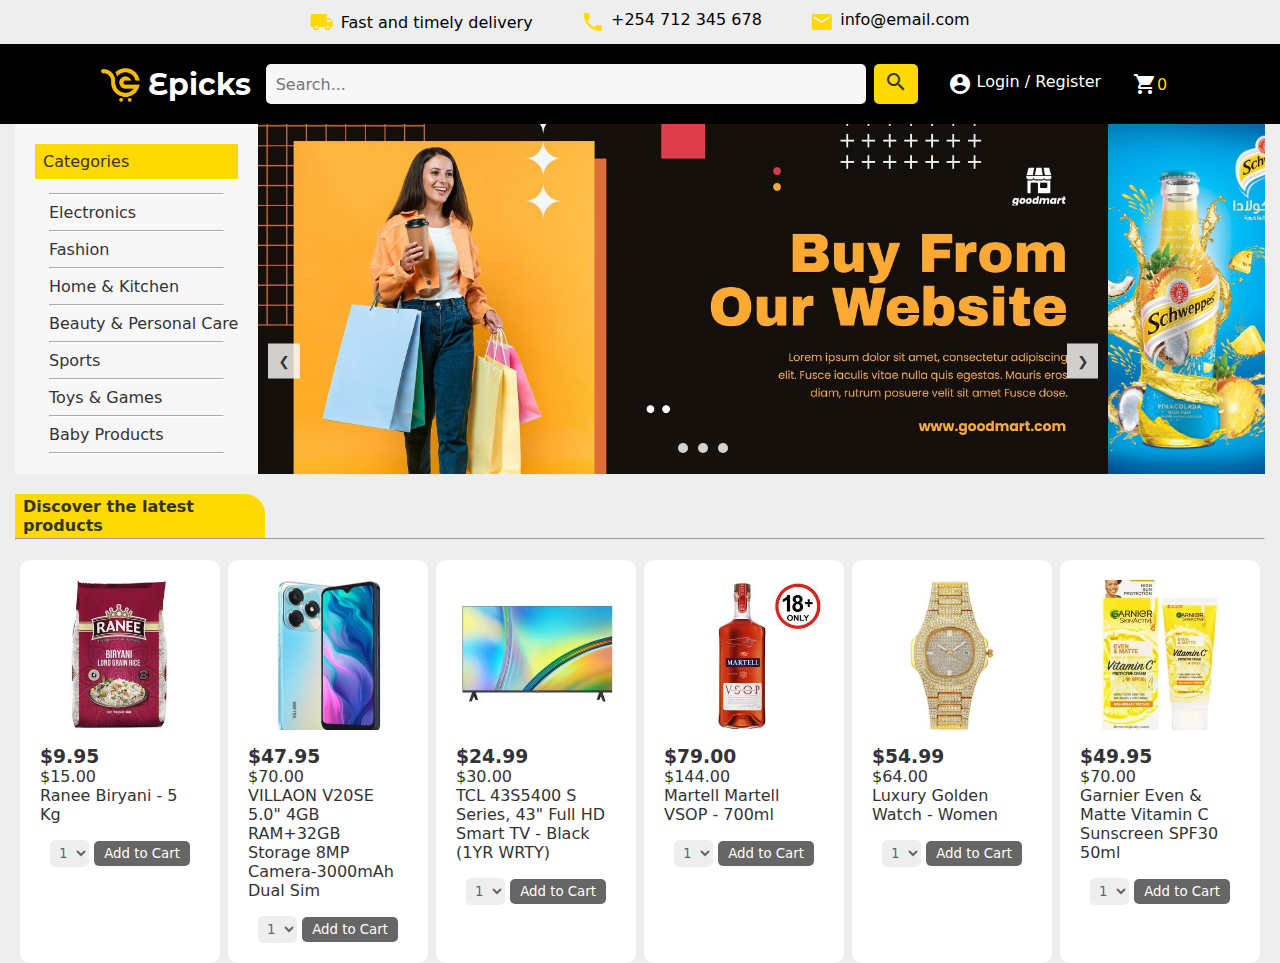
==== index.html @ 4ba67c9f ""Updated index.html and styles/style.css: removed a comment in index.html and added new CSS classes " ====
<!DOCTYPE html>
<html lang="en">
<head>
    <meta charset="UTF-8">
    <meta name="viewport" content="width=device-width, initial-scale=1.0">
    <link href="https://fonts.googleapis.com/icon?family=Material+Icons" rel="stylesheet">
    <link rel="stylesheet" href="styles/style.css">
    <link rel="shortcut icon" href="images/favicon/image.png" >
    <title>Epicks Online Shop</title>
</head>
<body>

<!-- Header section -->    
    <div id="submenu" class="submenu">
        <i id="sub-menu-close" class="submenu-close material-icons">cancel</i>
        <ul>
            <li>Cart (0)</li>
            <li>checkout</li>
            <li>Login</li>
            <li>Profile</li>
            <li>Contacts</li>
        </ul>
    </div>
    <div class="delivery-contacts">
        <div class="delivery">
            <i class="material-icons">local_shipping</i>
            <span>Fast and timely delivery</span>
        </div>
        
        <div class="contacts">
            <div class="phone">
                <i class="material-icons">phone</i>
                <span>+254 712 345 678</span>
                
            </div>
            <div class="email">
                <i class="material-icons">email</i>
                <span>info@email.com</span>
            </div>
        </div>
        

    </div>
    <div class="header-container">
        <div class="header">
            <div class="logo">
                <img src="images/logo.png" alt="Logo">
                <span>Epicks</span>
            </div>

                <div class="search">
                    <input type="search" placeholder="Search...">
                    <button class="search-btn">
                        <i class="material-icons">search</i>
                    </button>
                </div>

                

                <div class="cart-profile">
                    <div class="profile">
                    
                        <i class="material-icons">account_circle</i>
                        <span>Login / Register</span>
                    
                    </div>

                    

                    <div class="cart">
                        <i class="material-icons">shopping_cart</i>
                        <span>0</span>
                    </div>

                </div>         
        </div>
        <div class="search-2">
            <i id="menu-open-btn" class=" submenu-open material-icons">menu</i>
            <input type="search" placeholder="Search...">
            <button class="search-btn">
                <i class="material-icons">search</i>
            </button>
            
        </div>
    </div>
<!-- Header section -->


<!-- Hero-section -->
    <div class="hero-section">
        <div class="categories">
            <p>Categories</p>
            <ul><hr>
                <li><a href="">Electronics</a></li> <hr>
                <li><a href="">Fashion</a></li><hr>
                <li><a href="">Home & Kitchen</a></li><hr>
                <li><a href="">Beauty & Personal Care</a></li><hr>
                <li><a href="">Sports</a></li><hr>
                <li><a href="">Toys & Games</a></li><hr>
                <li><a href="">Baby Products</a></li><hr>

            </ul>
        </div>
        <div class="carousel">
            <div class="carousel-images" id="carouselImages">
                <img src="images/carousel/image1.jpg" alt="Image 1">
                <img src="images/carousel/image2.jpg" alt="Image 2">
                <img src="images/carousel/image3.jpg" alt="Image 3">
                
                
            </div>
            <button class="carousel-button left" id="prevBtn">&#10094;</button>
            <button class="carousel-button right" id="nextBtn">&#10095;</button>
        </div> 

        <div class="carousel-dots" id="carouselDots"></div>

        <div class="ad-poster">
            <img src="images/ads/Schweppes.jpeg" alt="">
            
        </div>
    </div>
<!-- Hero-section -->

<!-- shop Section -->
 <div class="shop-section">
    <div class="shop-header">
        <p>Discover the latest products</p>
    </div>
    <hr>
    <div class="shop-products">
        <div class="shop-product">
            <img src="images/products/product1.jpg" alt="Product 1">
            <div class="price-desc">
                <div class="price">
                    <h3>$9.95</h3><span>$15.00</span>
                </div>
                <p>Ranee Biryani - 5 Kg</p>
            </div>
            <div class="qty-price">
                <select name="quantity" id="">
                    <option value="1">1</option>
                    <option value="2">2</option>
                    <option value="3">3</option>
                    <option value="4">4</option>
                    <option value="5">5</option>
                </select>
                <button class="shop-button">Add to Cart</button>
            </div>
        </div>
        <div class="shop-product">
            <img src="images/products/product2.jpg" alt="Product 2">
            <div class="price-desc">
                <div class="price">
                    <h3>$47.95</h3><span>$70.00</span>
                </div>
                <p>VILLAON V20SE 5.0" 4GB RAM+32GB Storage 8MP Camera-3000mAh Dual Sim</p>
            </div>
            <div class="qty-price">
                <select name="quantity" id="">
                    <option value="1">1</option>
                    <option value="2">2</option>
                    <option value="3">3</option>
                    <option value="4">4</option>
                    <option value="5">5</option>
                </select>
                <button class="shop-button">Add to Cart</button>
            </div>

        </div>
        <div class="shop-product">
            <img src="images/products/product3.jpg" alt="Product 3">
            <div class="price-desc">
                <div class="price">
                    <h3>$24.99</h3><span>$30.00</span>
                </div>
                <p>TCL 43S5400 S Series, 43" Full HD Smart TV - Black (1YR WRTY)</p>
            </div>
            <div class="qty-price">
                <select name="quantity" id="">
                    <option value="1">1</option>
                    <option value="2">2</option>
                    <option value="3">3</option>
                    <option value="4">4</option>
                    <option value="5">5</option>
                </select>
                <button class="shop-button">Add to Cart</button>
            </div>

        </div>
        <div class="shop-product">
            <img src="images/products/product4.jpg" alt="Product 4">
            <div class="price-desc">
                <div class="price">
                    <h3>$79.00</h3><span>$144.00</span>
                </div>
                <p>Martell Martell VSOP - 700ml</p>
            </div>
            <div class="qty-price">
                <select name="quantity" id="">
                    <option value="1">1</option>
                    <option value="2">2</option>
                    <option value="3">3</option>
                    <option value="4">4</option>
                    <option value="5">5</option>
                </select>
                <button class="shop-button">Add to Cart</button>
            </div>
        </div>
        <div class="shop-product">
            <img src="images/products/product5.jpg" alt="Product 5">
            <div class="price-desc">
                <div class="price">
                    <h3>$54.99</h3><span>$64.00</span>
                </div>
                <p>Luxury Golden Watch - Women</p>
            </div>
        <div class="qty-price">
            <select name="quantity" id="">
                <option value="1">1</option>
                <option value="2">2</option>
                <option value="3">3</option>
                <option value="4">4</option>
                <option value="5">5</option>
            </select>
            <button class="shop-button">Add to Cart</button>
        </div>
        </div>
        <div class="shop-product">
            <img src="images/products/product6.jpg" alt="Product 6">
            <div class="price-desc">
                <div class="price"><h3>$49.95</h3><span>$70.00</span></div>
                <p>Garnier Even & Matte Vitamin C Sunscreen SPF30 50ml</p>
            </div>
            <div class="qty-price">
                <select name="quantity" id="">
                    <option value="1">1</option>
                    <option value="2">2</option>
                    <option value="3">3</option>
                    <option value="4">4</option>
                    <option value="5">5</option>
                </select>
                <button class="shop-button">Add to Cart</button>
            </div>
        </div>
    </div>
 </div>
<!-- shop Section -->

<script>
    document.addEventListener('DOMContentLoaded', () => {
            const subMenuOpen = document.getElementById('menu-open-btn');
            const subMenuClass = document.getElementById('submenu');

            subMenuOpen.addEventListener('click', () => {
                subMenuClass.classList.toggle('open-submenu');
            });

            const subMenuClose = document.getElementById('sub-menu-close');
            subMenuClose.addEventListener('click', () => {
                subMenuClass.classList.remove('open-submenu');
            })
        });

       document.addEventListener('DOMContentLoaded', () => {
            let currentIndex = 0;

            const images = document.querySelectorAll('#carouselImages img');
            const totalImages = images.length;

            // Create dots
            const dotsContainer = document.getElementById('carouselDots');
            for (let i = 0; i < totalImages; i++) {
                const dot = document.createElement('span');
                dot.classList.add('dot');
                dot.addEventListener('click', () => {
                    currentIndex = i; // Set current index to the clicked dot index
                    updateCarousel();
                });
                dotsContainer.appendChild(dot);
            }

            const updateDots = () => {
                const dots = document.querySelectorAll('.dot');
                dots.forEach((dot, index) => {
                    dot.classList.toggle('active', index === currentIndex);
                });
            };

            const updateCarousel = () => {
                const carouselImages = document.getElementById('carouselImages');
                const offset = -currentIndex * 100;
                carouselImages.style.transform = `translateX(${offset}%)`;
                updateDots(); 
            };

            const nextImage = () => {
                currentIndex = (currentIndex + 1) % totalImages;
                updateCarousel();
            };

            const prevImage = () => {
                currentIndex = (currentIndex - 1 + totalImages) % totalImages;
                updateCarousel();
            };

            setInterval(nextImage, 5000);

            document.getElementById('nextBtn').addEventListener('click', nextImage);
            document.getElementById('prevBtn').addEventListener('click', prevImage);
        });



</script>

</body>
</html>
---- styles/style.css ----
@import url('https://fonts.googleapis.com/css2?family=Montserrat+Alternates:ital,wght@0,100;0,200;0,300;0,400;0,500;0,600;0,700;0,800;0,900;1,100;1,200;1,300;1,400;1,500;1,600;1,700;1,800;1,900&display=swap');

:root{
    --primary-color: #06373d;
    --secondary-color: #ffd900;
    --background-color: #f7f7f7;
    --background-color-light:#eeeeee ;
    --background-color-dark:var(--text-color-dark);
    --text-color: #333;
    --text-color-light: #666;
    --text-color-extra-light: #ffffff;
    --text-color-dark: #000;
    --shadow-color: #ccc;
    --shadow-color-dark: #333;
    --shadow-color-light: #fff;

}
*{
    box-sizing: border-box;
    margin: 0;
    padding: 0;
    font-family: system-ui, -apple-system, BlinkMacSystemFont, 'Segoe UI', Roboto, Oxygen, Ubuntu, Cantarell, 'Open Sans', 'Helvetica Neue', sans-serif;
    color: var(--text-color);
    list-style: none;
    text-decoration: none;
}
body{
    background-color: var(--background-color-light);
}
.open-submenu{
    display: flex !important;
}
.search-2 .submenu-open{
    color: var(--text-color-extra-light);
    font-size: 40px;

}
.submenu{
    background-color: var(--background-color-light);
    padding: 30px 20px;
    position: absolute;
    z-index: 10000;
    top:0;
    width: 100%;
    display:none
}
.submenu ul{
    display: flex;
    flex-direction: column;
}
.submenu ul li{
  padding: 8px;
  border-radius: 5px;
  width:280px;
}
.submenu ul li:hover{
    background-color: var(--secondary-color);
    cursor: pointer;
    font-weight: 500;
}
.submenu-close{
    position:absolute;
    right: 4%;
    top: 2%;
    color: var(--secondary-color);
}
.delivery-contacts{
    justify-content: center;   
    gap: 3rem;
    padding: 10px;
    
}
.delivery-contacts, .delivery,.contacts{
    display: flex;
    align-items: center;
}

.delivery .material-icons,
.contacts .material-icons {
    color: var(--secondary-color);
}
.delivery span,
.contacts span{
        color: var(--text-color-dark);
}
.contacts{
    gap: 3rem
}

.phone ,.email,.delivery{
    display: flex;
    gap: .4rem
}

.header-container{
    width: 100%;
    display: flex;
    background-color: var(--background-color-dark);
    padding: 20px;
    margin: auto;
}
.header{
    display: flex;
    justify-content: space-between;
    align-items: center;
    margin:auto;
}
.logo{
    display: flex;
    align-items: center;
    padding: 0 15px;
}
.logo img{
    display: flex;
    position: relative;
    width: 50px;
    height: auto;
    border: none;
}
.logo span{
    color: var(--text-color-extra-light);
    font-size: 30px;
    font-family: "Montserrat Alternates", sans-serif;
    font-weight: 700;
    font-style: normal;
}
.search {
    display: flex;
    gap: .5rem;
}

.search input,
.search-2 input {
    display: flex;
    width: 600px;
    height: 40px;
    padding: 10px;
    border: none;
    border-radius: 5px;
    font-size: 16px;
    background-color: var(--background-color);
    color: var(--text-color-extra-light);
}

.search input:focus {
    outline: none
}

.search-btn {
    background-color: var(--secondary-color);
    border: none;
    padding: 0px 10px;
    font-size: 16px;
    border-radius: 5px;
    cursor: pointer;
}

.search-btn:hover {
    background-color: var(--primary-color);
}
.cart-profile{
    display: flex;
    align-items: center;
    gap: 2rem;
    color: var(--text-color-extra-light);
    padding:0 30px;

}
.profile{
    display: flex;
    gap: .3rem;
    color: var(--text-color-extra-light);
}
.profile .material-icons,
.profile span,
.cart .material-icons,
.cart span{
    color: var(--text-color-extra-light)
}
.cart{
    display: flex;
    align-items: center;
    
    
}
.cart span{
    color: var(--secondary-color);
}
.search-2{
    display: none;
}
.hero-section{
    height: 350px;
    position: relative;
    max-width: 1250px;
    margin: auto;
    overflow: hidden;
    display: flex;
}
.categories{
    position: relative;
    background-color: var(--background-color);
    padding:20px;
    box-shadow: 0 0 10px rgba(0,0,0,0);
    width: 300px;;
    display: flex;
    flex-direction: column;
    overflow: hidden;
    
}
.categories p{
    background-color: var(--secondary-color);
    font-weight: 500;
    padding: 8px;
    display: flex;
}
.categories ul{
    padding: 14px;
    display: flex;
    flex-direction: column;
    gap:.5rem;
    display:flex;
    text-wrap: nowrap;
}
.categories ul hr{
    border-color: var(--text-color-extra-light);
}

.carousel {
    position: relative;
    max-width: 850px;
    margin: auto;
    margin-top: 0;
    overflow: hidden;
    display: flex;
}

.carousel-images {
    display: flex;
    transition: transform 0.5s ease;
}

.carousel-images img {
    max-width: 100%;
    display: block;
}

.carousel-button {
    position: absolute;
    top: 50%;
    transform: translateY(-50%);
    background-color: rgba(255, 255, 255, 0.8);
    border: none;
    cursor: pointer;
    padding: 10px;
    z-index: 1;
}

.carousel-button.left {
    left: 10px;
}

.carousel-button.right {
    right: 10px;
}
.carousel-dots {
    
    text-align: center;
    margin-top: 10px;
    position: absolute;
    z-index: 1000000;
    right:45%;
    transform: translateX(50%);
    bottom: 5%;
    

}

.dot {
    display: inline-block;
    width: 10px;
    height: 10px;
    margin: 0 5px;
    border-radius: 50%;
    background-color: lightgray;
    cursor: pointer;
}

.dot.active {
    background-color: var(--secondary-color);
}
.ad-poster{
        display: flex;
        transition: transform 0.5s ease;
        overflow: hidden;
        width: 200px;
        
}
.ad-poster img{
    max-width: 100%;
    height: 100%;
    object-fit: cover;
    display: block;
   

    
}
.shop-section{
    display: block;
    margin: auto;
    margin-top: 20px;
    max-width: 1250px;
}

.shop-header h2{
    color: var(--text-color-dark);
    max-width: 1250px;
}
.shop-header p {
    background-color: var(--secondary-color);
    width: 250px;
    padding:3px 8px;
    font-weight: 600;
    border-radius: 0 20px 0 0;
   
    
}
.shop-products{
    display: flex;
    flex-wrap: wrap;
    justify-content: center;
    margin-top: 20px;
    gap: 8px;
    width: 100%;

}
.shop-product{
    display: flex;
    flex-direction: column;
    align-items: center;
    padding: 20px;
    border-radius: 10px;
    max-width: 200px;   
    width: 100%;
    background-color:#fff;
    gap: 1rem;

}
.shop-product img{
    width: 100%;
    height: 150px;
    object-fit: cover;
}
.shop-product select{
    background: var(--background-color-light);
    color: var(--text-color-light);
    padding: 5px;
    border: none;
    border-radius: 5px;
}
.shop-product button{
    background-color: var(--text-color-light);
    color: var(--text-color-extra-light);
    border-radius: 5px;
    padding: 5px 10px;
    border: none
}



/* responsivesness */
@media screen and (max-width:1150px){
    .profile span{
        display:none;
    }
    
    .search input {
        width: 300px;
    }

}
@media screen and (max-width:1200px){
       .ad-poster {
            display: none;
        }
}
@media screen and (max-width:810px){
    .categories ul li {
        font-size: 10px;
        overflow: hidden;
    }
}
@media screen and (max-width:980px){
    .hero-section{
        display: flex;
        flex-direction: column-reverse;   
         
    }
    .categories p {
        background-color: transparent;
    }
    .carousel{
        max-width: 980px;
        display: block;
        height: 100%;
    }
    .carousel-dots {
        display: none;
    }
    .categories {
        position: relative;
        align-items: center;
        justify-content: center;
        margin: auto;
        max-width: 100%;
        width: 100%;
        
    }
   
    .categories ul { 
        align-items: center;
        justify-content: center;
        flex-direction: row;
        max-width: fit-content;    
        text-wrap: normal;
        flex-wrap: wrap;
    }
}
@media screen and (max-width:710px) {
    .search input {
            width: 200px;
        }
}
@media screen and (max-width:620px){
 
    .logo span {
        display: none;
    }
    .cart-profile{
        padding: 8px;
        gap: .2rem;
    }
    .delivery-contacts{
        flex-direction: column;
        gap: .5rem;    
    
    }
   
}
@media screen and (max-width:440px) {
    .logo img{
        width: 100px;
    }
    
    .delivery-contacts{
        display: none;
    }
    
    .header-container{
        display: flex;
        flex-direction: column;
        align-items: center;
        gap: 1rem;
    }
    .search{
        display: none;
    }
    .search-2{
        justify-content: space-around;
        display: flex;
        gap: .5rem;
    }
    .search-2 input{
        width: 250px;
    }
    .cart-profile{
        display: none;
    }
}
@media screen and (max-width:380px) {
        body {
            position: fixed;
            min-width: 320px;
            overflow-x: auto;
            margin: 0;
            padding: 0;
        }
    
        body::-webkit-scrollbar {
            height: 8px;
        }
    
        body::-webkit-scrollbar-thumb {
            background-color: darkgray;
            border-radius: 4px;
        }
}
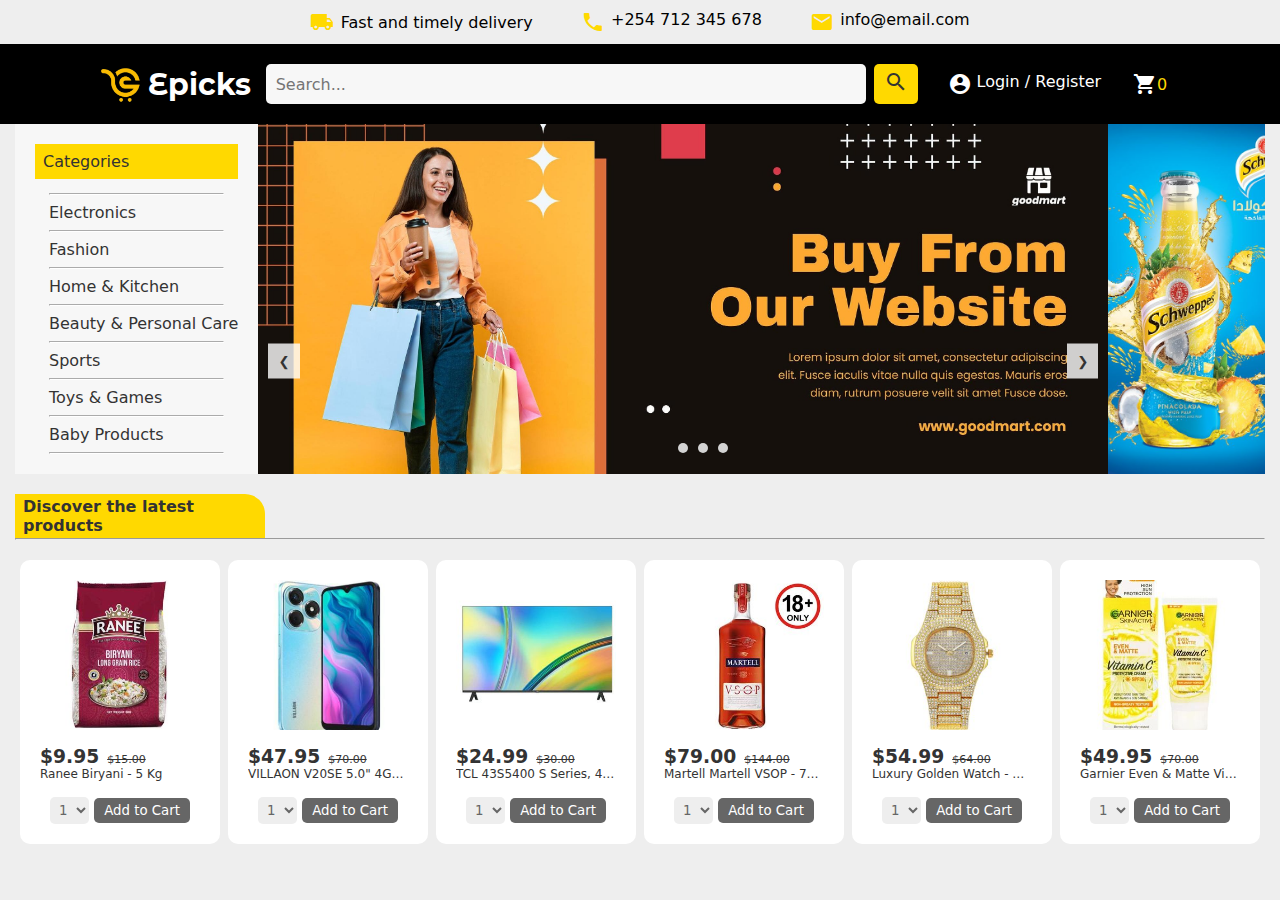
==== commit ffd11360: ""Updated index.html and styles/style.css: removed a comment in index.html and added new CSS classes " ====
--- a/index.html
+++ b/index.html
@@ -268,13 +268,13 @@
             const images = document.querySelectorAll('#carouselImages img');
             const totalImages = images.length;
 
-            // Create dots
+            
             const dotsContainer = document.getElementById('carouselDots');
             for (let i = 0; i < totalImages; i++) {
                 const dot = document.createElement('span');
                 dot.classList.add('dot');
                 dot.addEventListener('click', () => {
-                    currentIndex = i; // Set current index to the clicked dot index
+                    currentIndex = i; 
                     updateCarousel();
                 });
                 dotsContainer.appendChild(dot);
--- a/styles/style.css
+++ b/styles/style.css
@@ -351,6 +351,24 @@
     height: 150px;
     object-fit: cover;
 }
+.price{
+    display: flex;
+    align-items: baseline;
+    gap: .5rem;    
+}
+.price span{
+    font-size: 11px;
+    text-decoration: line-through;
+}
+.price-desc{
+    width: 100%;
+}
+.price-desc p{
+    font-size: 12px;
+    overflow: hidden;
+    white-space: nowrap;
+    text-overflow: ellipsis;
+}
 .shop-product select{
     background: var(--background-color-light);
     color: var(--text-color-light);
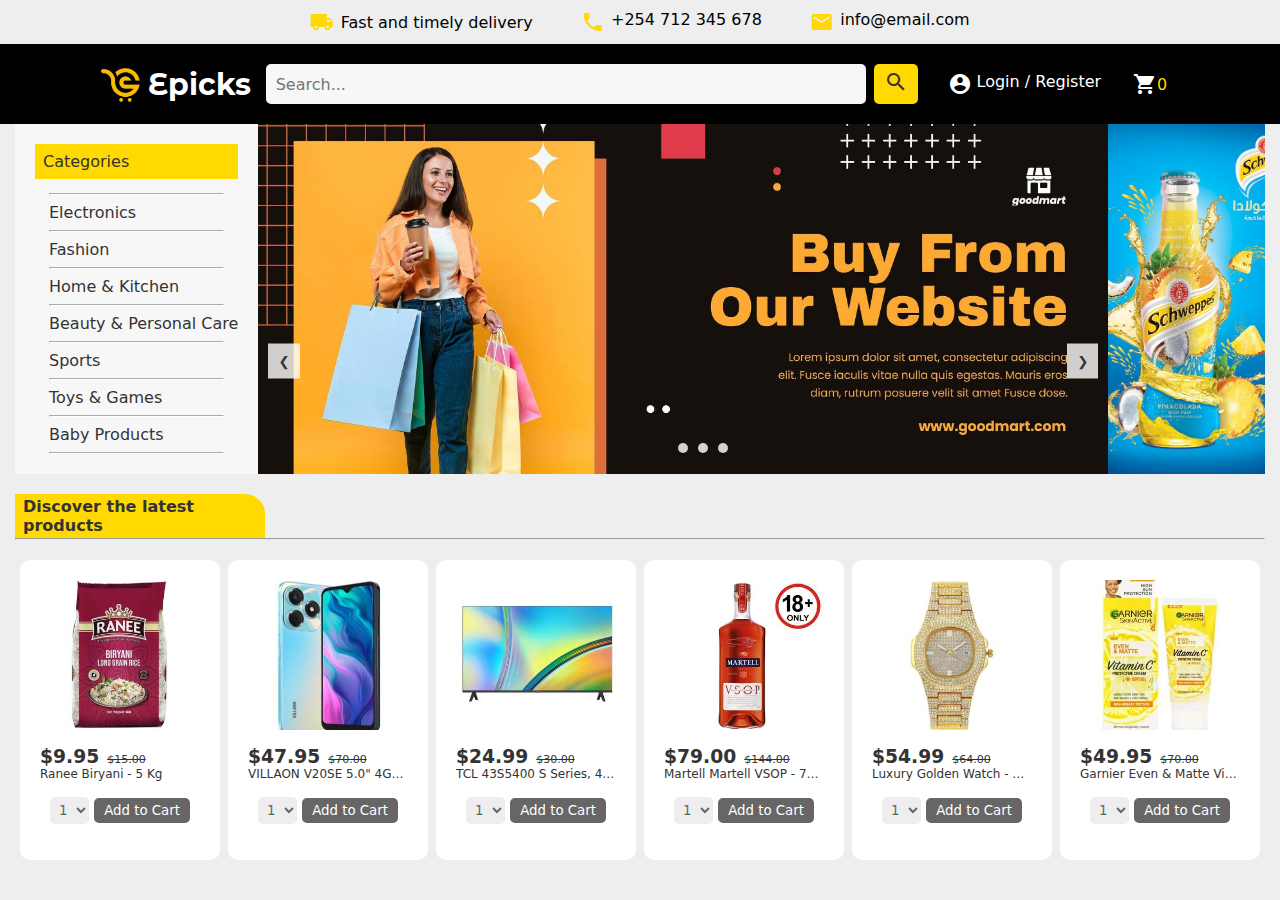
==== commit b333ac6b: "Update index,js to pick quantity from cart and display it on the index page. Added a 'added to cart " ====
--- a/index.html
+++ b/index.html
@@ -14,7 +14,7 @@
     <div id="submenu" class="submenu">
         <i id="sub-menu-close" class="submenu-close material-icons">cancel</i>
         <ul>
-            <li>Cart (0)</li>
+            <li>Cart </li>
             <li>checkout</li>
             <li>Login</li>
             <li>Profile</li>
@@ -69,7 +69,7 @@
 
                     <div class="cart">
                         <i class="material-icons">shopping_cart</i>
-                        <span>0</span>
+                        <span></span>
                     </div>
 
                 </div>         
@@ -128,191 +128,13 @@
         <p>Discover the latest products</p>
     </div>
     <hr>
-    <div class="shop-products">
-        <div class="shop-product">
-            <img src="images/products/product1.jpg" alt="Product 1">
-            <div class="price-desc">
-                <div class="price">
-                    <h3>$9.95</h3><span>$15.00</span>
-                </div>
-                <p>Ranee Biryani - 5 Kg</p>
-            </div>
-            <div class="qty-price">
-                <select name="quantity" id="">
-                    <option value="1">1</option>
-                    <option value="2">2</option>
-                    <option value="3">3</option>
-                    <option value="4">4</option>
-                    <option value="5">5</option>
-                </select>
-                <button class="shop-button">Add to Cart</button>
-            </div>
-        </div>
-        <div class="shop-product">
-            <img src="images/products/product2.jpg" alt="Product 2">
-            <div class="price-desc">
-                <div class="price">
-                    <h3>$47.95</h3><span>$70.00</span>
-                </div>
-                <p>VILLAON V20SE 5.0" 4GB RAM+32GB Storage 8MP Camera-3000mAh Dual Sim</p>
-            </div>
-            <div class="qty-price">
-                <select name="quantity" id="">
-                    <option value="1">1</option>
-                    <option value="2">2</option>
-                    <option value="3">3</option>
-                    <option value="4">4</option>
-                    <option value="5">5</option>
-                </select>
-                <button class="shop-button">Add to Cart</button>
-            </div>
+<div class="shop-products">
 
-        </div>
-        <div class="shop-product">
-            <img src="images/products/product3.jpg" alt="Product 3">
-            <div class="price-desc">
-                <div class="price">
-                    <h3>$24.99</h3><span>$30.00</span>
-                </div>
-                <p>TCL 43S5400 S Series, 43" Full HD Smart TV - Black (1YR WRTY)</p>
-            </div>
-            <div class="qty-price">
-                <select name="quantity" id="">
-                    <option value="1">1</option>
-                    <option value="2">2</option>
-                    <option value="3">3</option>
-                    <option value="4">4</option>
-                    <option value="5">5</option>
-                </select>
-                <button class="shop-button">Add to Cart</button>
-            </div>
-
-        </div>
-        <div class="shop-product">
-            <img src="images/products/product4.jpg" alt="Product 4">
-            <div class="price-desc">
-                <div class="price">
-                    <h3>$79.00</h3><span>$144.00</span>
-                </div>
-                <p>Martell Martell VSOP - 700ml</p>
-            </div>
-            <div class="qty-price">
-                <select name="quantity" id="">
-                    <option value="1">1</option>
-                    <option value="2">2</option>
-                    <option value="3">3</option>
-                    <option value="4">4</option>
-                    <option value="5">5</option>
-                </select>
-                <button class="shop-button">Add to Cart</button>
-            </div>
-        </div>
-        <div class="shop-product">
-            <img src="images/products/product5.jpg" alt="Product 5">
-            <div class="price-desc">
-                <div class="price">
-                    <h3>$54.99</h3><span>$64.00</span>
-                </div>
-                <p>Luxury Golden Watch - Women</p>
-            </div>
-        <div class="qty-price">
-            <select name="quantity" id="">
-                <option value="1">1</option>
-                <option value="2">2</option>
-                <option value="3">3</option>
-                <option value="4">4</option>
-                <option value="5">5</option>
-            </select>
-            <button class="shop-button">Add to Cart</button>
-        </div>
-        </div>
-        <div class="shop-product">
-            <img src="images/products/product6.jpg" alt="Product 6">
-            <div class="price-desc">
-                <div class="price"><h3>$49.95</h3><span>$70.00</span></div>
-                <p>Garnier Even & Matte Vitamin C Sunscreen SPF30 50ml</p>
-            </div>
-            <div class="qty-price">
-                <select name="quantity" id="">
-                    <option value="1">1</option>
-                    <option value="2">2</option>
-                    <option value="3">3</option>
-                    <option value="4">4</option>
-                    <option value="5">5</option>
-                </select>
-                <button class="shop-button">Add to Cart</button>
-            </div>
-        </div>
-    </div>
+</div>
  </div>
 <!-- shop Section -->
 
-<script>
-    document.addEventListener('DOMContentLoaded', () => {
-            const subMenuOpen = document.getElementById('menu-open-btn');
-            const subMenuClass = document.getElementById('submenu');
-
-            subMenuOpen.addEventListener('click', () => {
-                subMenuClass.classList.toggle('open-submenu');
-            });
-
-            const subMenuClose = document.getElementById('sub-menu-close');
-            subMenuClose.addEventListener('click', () => {
-                subMenuClass.classList.remove('open-submenu');
-            })
-        });
-
-       document.addEventListener('DOMContentLoaded', () => {
-            let currentIndex = 0;
-
-            const images = document.querySelectorAll('#carouselImages img');
-            const totalImages = images.length;
-
-            
-            const dotsContainer = document.getElementById('carouselDots');
-            for (let i = 0; i < totalImages; i++) {
-                const dot = document.createElement('span');
-                dot.classList.add('dot');
-                dot.addEventListener('click', () => {
-                    currentIndex = i; 
-                    updateCarousel();
-                });
-                dotsContainer.appendChild(dot);
-            }
-
-            const updateDots = () => {
-                const dots = document.querySelectorAll('.dot');
-                dots.forEach((dot, index) => {
-                    dot.classList.toggle('active', index === currentIndex);
-                });
-            };
-
-            const updateCarousel = () => {
-                const carouselImages = document.getElementById('carouselImages');
-                const offset = -currentIndex * 100;
-                carouselImages.style.transform = `translateX(${offset}%)`;
-                updateDots(); 
-            };
-
-            const nextImage = () => {
-                currentIndex = (currentIndex + 1) % totalImages;
-                updateCarousel();
-            };
-
-            const prevImage = () => {
-                currentIndex = (currentIndex - 1 + totalImages) % totalImages;
-                updateCarousel();
-            };
-
-            setInterval(nextImage, 5000);
-
-            document.getElementById('nextBtn').addEventListener('click', nextImage);
-            document.getElementById('prevBtn').addEventListener('click', prevImage);
-        });
-
-
-
-</script>
+<script type="module" src="scripts/index.js"></script>
 
 </body>
 </html>--- a/styles/style.css
+++ b/styles/style.css
@@ -383,6 +383,17 @@
     padding: 5px 10px;
     border: none
 }
+.added-message{
+    display: flex;
+    align-items: center;
+    justify-content: center;
+    color: var(--text-color-extra-light);
+    font-size: 12px;
+
+}
+.added-message i{
+    color: rgb(2, 189, 17);
+}
 
 
 
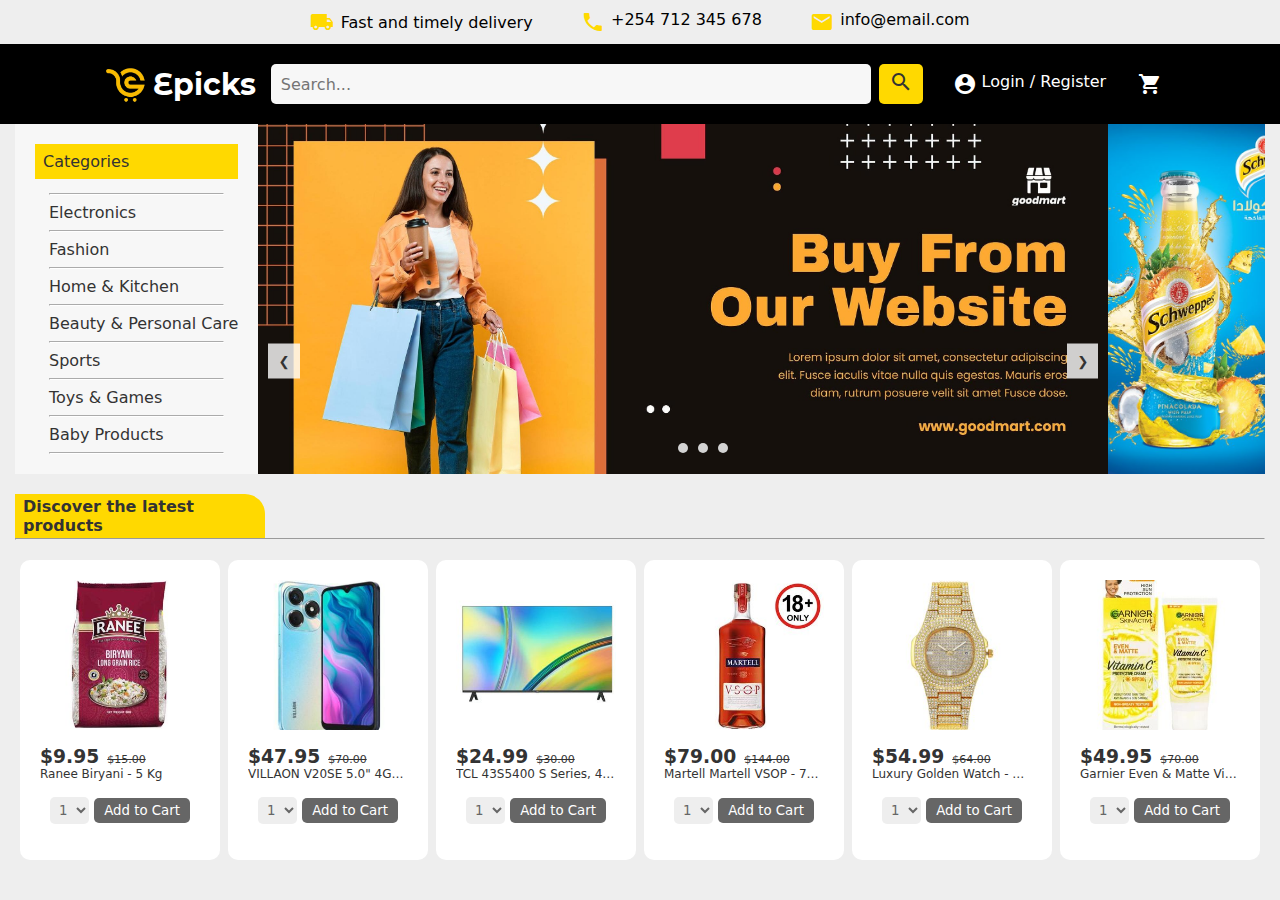
==== commit 186d61ba: ""Refactored index.html and index.js files: removed header section content, added fetchFiles function" ====
--- a/index.html
+++ b/index.html
@@ -10,79 +10,10 @@
 </head>
 <body>
 
-<!-- Header section -->    
-    <div id="submenu" class="submenu">
-        <i id="sub-menu-close" class="submenu-close material-icons">cancel</i>
-        <ul>
-            <li>Cart </li>
-            <li>checkout</li>
-            <li>Login</li>
-            <li>Profile</li>
-            <li>Contacts</li>
-        </ul>
-    </div>
-    <div class="delivery-contacts">
-        <div class="delivery">
-            <i class="material-icons">local_shipping</i>
-            <span>Fast and timely delivery</span>
-        </div>
-        
-        <div class="contacts">
-            <div class="phone">
-                <i class="material-icons">phone</i>
-                <span>+254 712 345 678</span>
-                
-            </div>
-            <div class="email">
-                <i class="material-icons">email</i>
-                <span>info@email.com</span>
-            </div>
-        </div>
-        
-
-    </div>
-    <div class="header-container">
-        <div class="header">
-            <div class="logo">
-                <img src="images/logo.png" alt="Logo">
-                <span>Epicks</span>
-            </div>
-
-                <div class="search">
-                    <input type="search" placeholder="Search...">
-                    <button class="search-btn">
-                        <i class="material-icons">search</i>
-                    </button>
-                </div>
-
-                
-
-                <div class="cart-profile">
-                    <div class="profile">
-                    
-                        <i class="material-icons">account_circle</i>
-                        <span>Login / Register</span>
-                    
-                    </div>
-
-                    
-
-                    <div class="cart">
-                        <i class="material-icons">shopping_cart</i>
-                        <span></span>
-                    </div>
-
-                </div>         
-        </div>
-        <div class="search-2">
-            <i id="menu-open-btn" class=" submenu-open material-icons">menu</i>
-            <input type="search" placeholder="Search...">
-            <button class="search-btn">
-                <i class="material-icons">search</i>
-            </button>
-            
-        </div>
-    </div>
+<!-- Header section --> 
+ <div class="header-section">  
+   
+</div>
 <!-- Header section -->
 
 
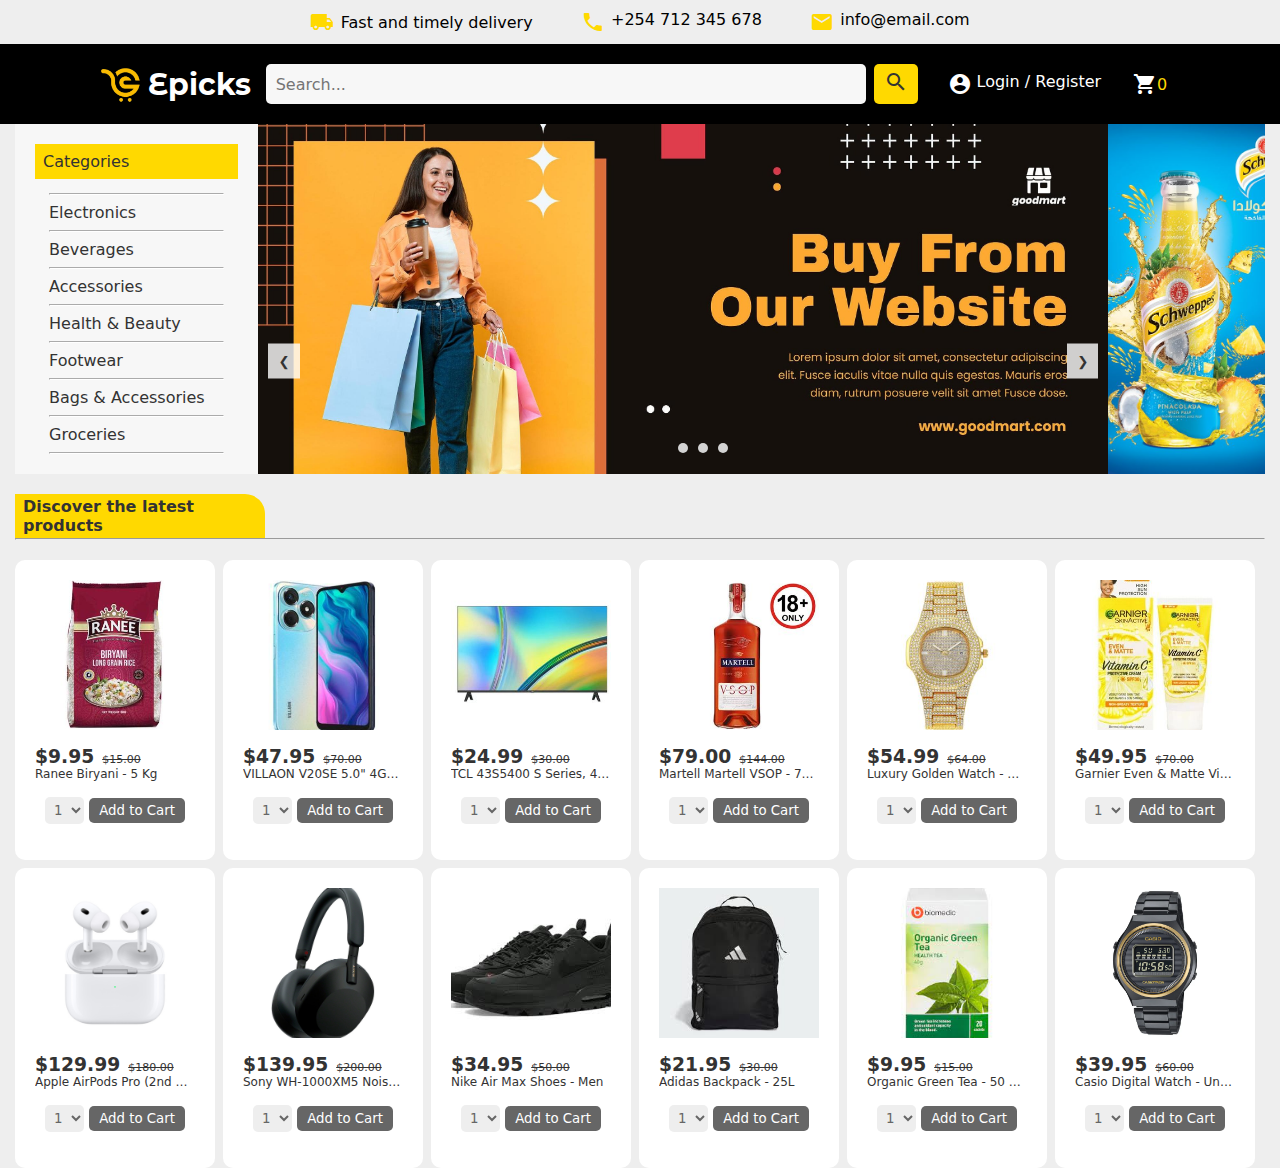
==== commit a1827ccb: "`Added dynamic category rendering and grouping of products by category`" ====
--- a/index.html
+++ b/index.html
@@ -22,13 +22,13 @@
         <div class="categories">
             <p>Categories</p>
             <ul><hr>
-                <li><a href="">Electronics</a></li> <hr>
-                <li><a href="">Fashion</a></li><hr>
-                <li><a href="">Home & Kitchen</a></li><hr>
-                <li><a href="">Beauty & Personal Care</a></li><hr>
-                <li><a href="">Sports</a></li><hr>
-                <li><a href="">Toys & Games</a></li><hr>
-                <li><a href="">Baby Products</a></li><hr>
+                <li>Electronics</li> <hr>
+                <li>Beverages</li><hr>
+                <li>Accessories</li><hr>
+                <li>Health & Beauty</li><hr>
+                <li>Footwear</li><hr>
+                <li>Bags & Accessories</li><hr>
+                <li>Groceries</li><hr>
 
             </ul>
         </div>
--- a/styles/style.css
+++ b/styles/style.css
@@ -105,7 +105,7 @@
     align-items: center;
     margin:auto;
 }
-.logo{
+.logo a{
     display: flex;
     align-items: center;
     padding: 0 15px;
@@ -328,7 +328,6 @@
 .shop-products{
     display: flex;
     flex-wrap: wrap;
-    justify-content: center;
     margin-top: 20px;
     gap: 8px;
     width: 100%;
@@ -384,14 +383,18 @@
     border: none
 }
 .added-message{
-    display: flex;
-    align-items: center;
     justify-content: center;
+}
+.added-message,
+.cart-updated-message{
+    display: flex;
+    align-items: center;
     color: var(--text-color-extra-light);
     font-size: 12px;
 
 }
-.added-message i{
+.added-message i,
+.cart-updated-message i{
     color: rgb(2, 189, 17);
 }
 
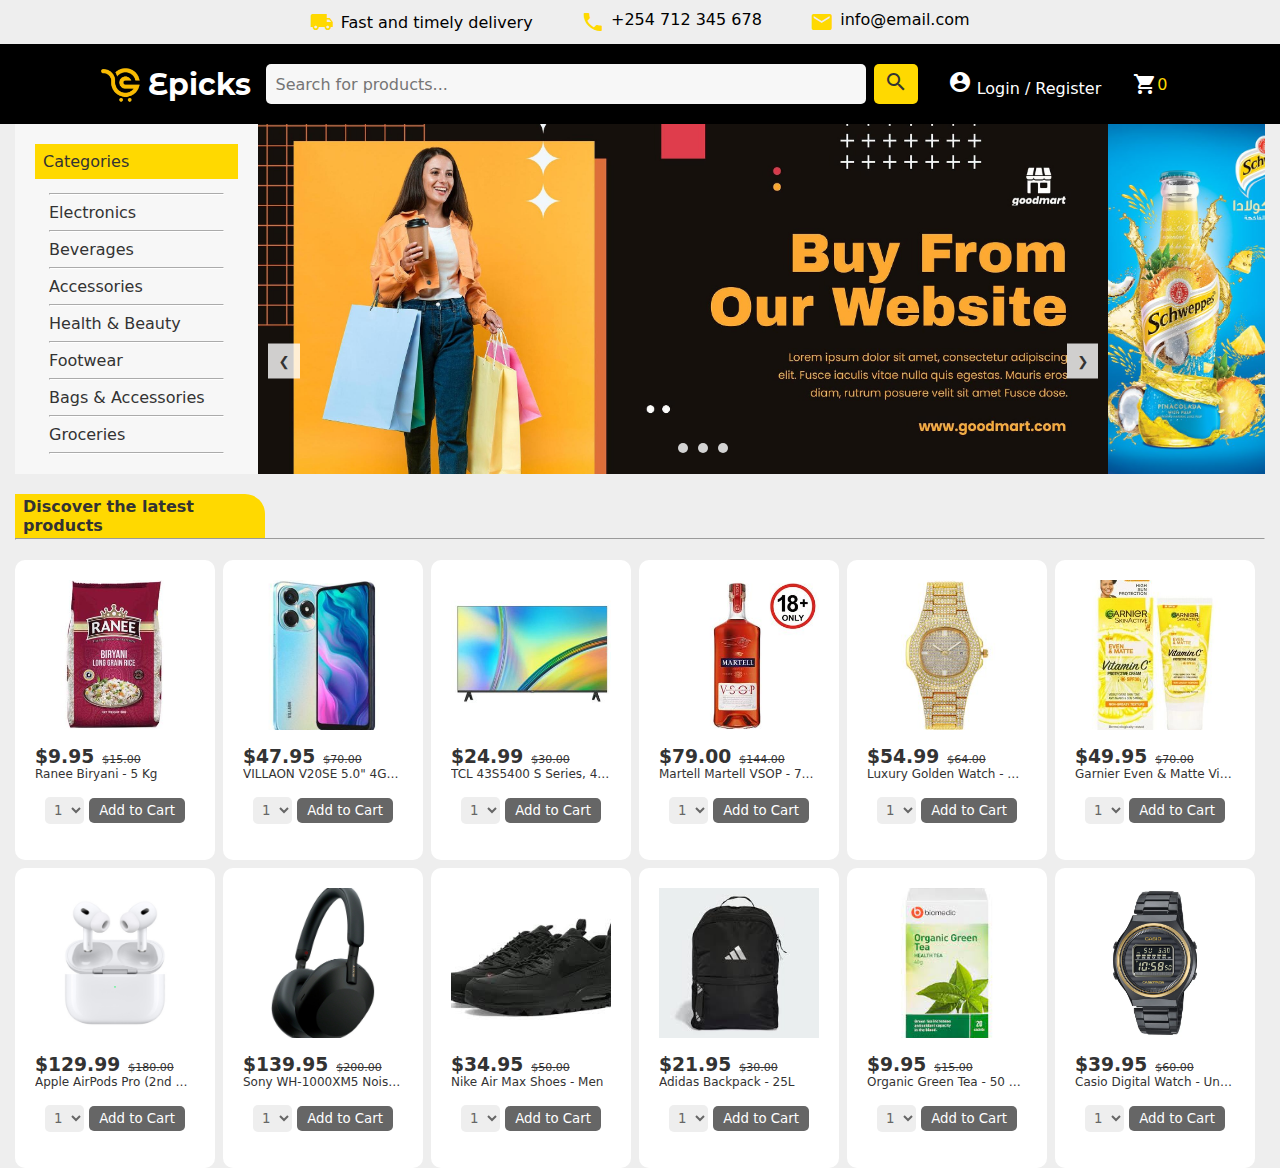
==== commit af1fa9f7: "`Refactor cart functionality and add search bar results display`" ====
--- a/index.html
+++ b/index.html
@@ -67,5 +67,6 @@
 
 <script type="module" src="scripts/index.js"></script>
 
+
 </body>
 </html>--- a/styles/style.css
+++ b/styles/style.css
@@ -139,7 +139,7 @@
     border-radius: 5px;
     font-size: 16px;
     background-color: var(--background-color);
-    color: var(--text-color-extra-light);
+    color: var(--text-color);
 }
 
 .search input:focus {
@@ -157,6 +157,15 @@
 
 .search-btn:hover {
     background-color: var(--primary-color);
+}
+
+#results{
+    position: absolute;
+    z-index: 100;
+    background: var(--background-color-light);
+}
+.product-info{
+    margin: 20px;
 }
 .cart-profile{
     display: flex;
